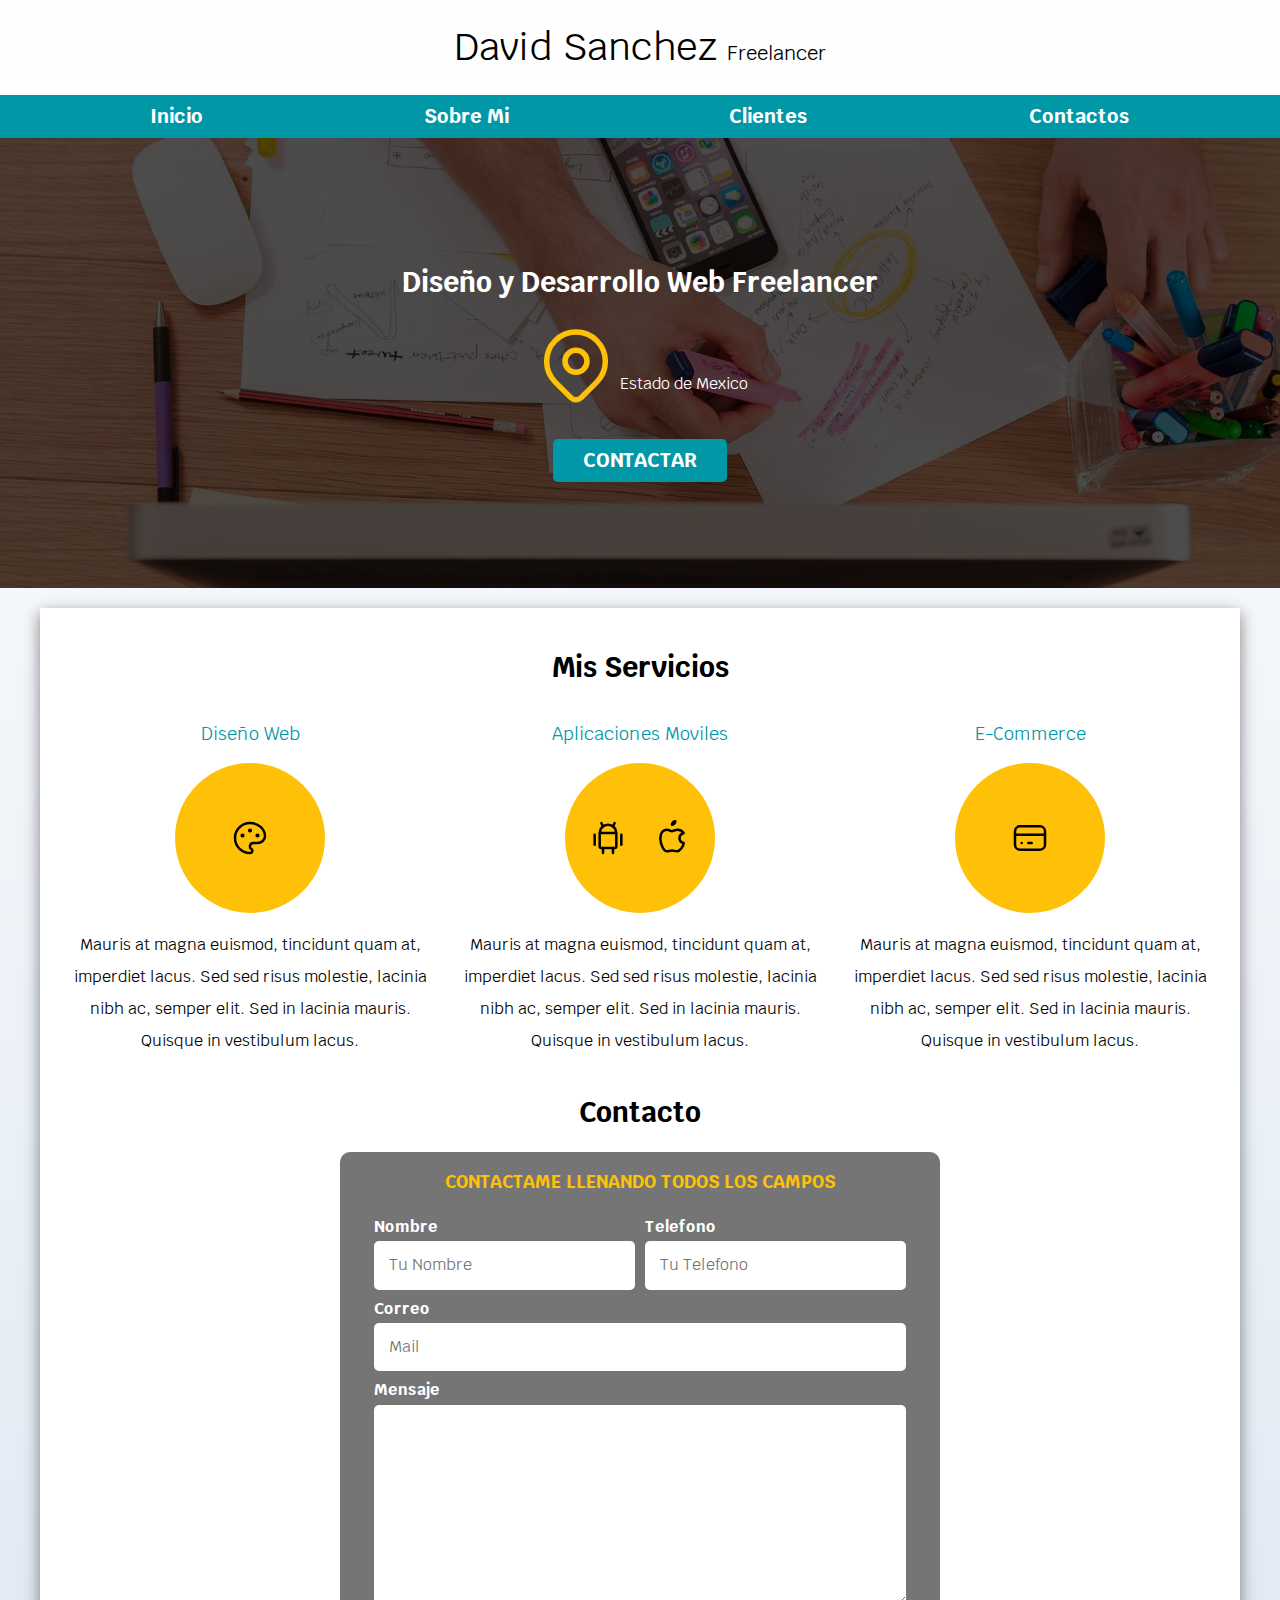
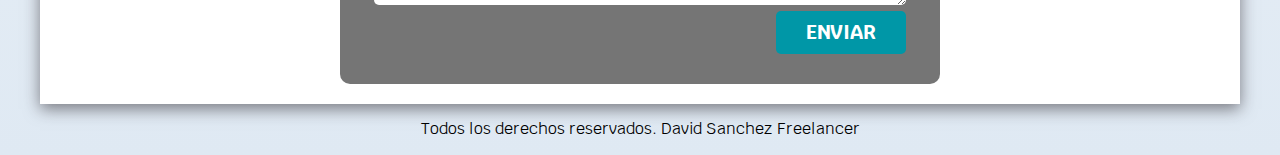
==== index.html @ 64f80c21 "comienzo del portafolio" ====
<!DOCTYPE html>
<html lang="en">

<head>
    <meta charset="UTF-8">
    <meta name="viewport" content="width=device-width, initial-scale=1.0">
    <title>Programador Web Freelancer</title>
    <link rel="preload" href="css/normalize.css" as="style">
    <link rel="stylesheet" href="css/normalize.css">
    <link rel="preconnect" href="https://fonts.gstatic.com">
    <link href="https://fonts.googleapis.com/css2?family=Krub:wght@400;700&display=swap" rel="stylesheet">
    <link rel="preload" href="css/style.css" as="style">
    <link href="css/style.css" rel="stylesheet">


</head>

<body>
    <header>
        <h1 class="titulo">David Sanchez <span>Freelancer</span> </h1>

    </header>
    <div class="nav-bg">
        <nav class="navegacion-principal contenedor">

            <a href="#">Inicio</a>
            <a href="#">Sobre Mi</a>
            <a href="#">Clientes</a>
            <a href="#">Contactos</a>
        </nav>
    </div>


    <section class="hero">
        <div class="contenido-hero">

            <h2>Diseño y Desarrollo Web Freelancer</h2>
            <div class="ubicacion">

                <svg xmlns="http://www.w3.org/2000/svg" class="icon icon-tabler icon-tabler-map-pin" width="88" height="88" viewBox="0 0 24 24" stroke-width="1.5" stroke="#ffc107" fill="none" stroke-linecap="round" stroke-linejoin="round">
                    <path stroke="none" d="M0 0h24v24H0z" fill="none"/>
                    <circle cx="12" cy="11" r="3" />
                    <path d="M17.657 16.657l-4.243 4.243a2 2 0 0 1 -2.827 0l-4.244 -4.243a8 8 0 1 1 11.314 0z" />
                  </svg>
                <p>Estado de Mexico</p>
            </div>
            <a class="boton" href="#">Contactar</a>
        </div>
        <!--.contenido-hero-->

    </section>
    <main class="contenedor sombra">

        <h2>Mis Servicios</h2>
        <div class="servicios">

            <section class="servicio">
                <h3>Diseño Web</h3>
                <div class="iconos">

                    <svg xmlns="http://www.w3.org/2000/svg" class="icon icon-tabler icon-tabler-palette" width="40" height="40" viewBox="0 0 24 24" stroke-width="1.5" stroke="#000000" fill="none" stroke-linecap="round" stroke-linejoin="round">
                            <path stroke="none" d="M0 0h24v24H0z" fill="none"/>
                            <path d="M12 21a9 9 0 1 1 0 -18a9 8 0 0 1 9 8a4.5 4 0 0 1 -4.5 4h-2.5a2 2 0 0 0 -1 3.75a1.3 1.3 0 0 1 -1 2.25" />
                            <circle cx="7.5" cy="10.5" r=".5" fill="currentColor" />
                            <circle cx="12" cy="7.5" r=".5" fill="currentColor" />
                            <circle cx="16.5" cy="10.5" r=".5" fill="currentColor" />
                        </svg>
                </div>
                <p>Mauris at magna euismod, tincidunt quam at, imperdiet lacus. Sed sed risus molestie, lacinia nibh ac, semper elit. Sed in lacinia mauris. Quisque in vestibulum lacus.</p>

            </section>
            <section class="servicio">
                <h3>Aplicaciones Moviles</h3>
                <div class="iconos">

                    <svg xmlns="http://www.w3.org/2000/svg" class="icon icon-tabler icon-tabler-brand-android" width="40" height="40" viewBox="0 0 24 24" stroke-width="1.5" stroke="#000000" fill="none" stroke-linecap="round" stroke-linejoin="round">
                            <path stroke="none" d="M0 0h24v24H0z" fill="none"/>
                            <line x1="4" y1="10" x2="4" y2="16" />
                            <line x1="20" y1="10" x2="20" y2="16" />
                            <path d="M7 9h10v8a1 1 0 0 1 -1 1h-8a1 1 0 0 1 -1 -1v-8a5 5 0 0 1 10 0" />
                            <line x1="8" y1="3" x2="9" y2="5" />
                            <line x1="16" y1="3" x2="15" y2="5" />
                            <line x1="9" y1="18" x2="9" y2="21" />
                            <line x1="15" y1="18" x2="15" y2="21" />
                          </svg>
                    <svg xmlns="http://www.w3.org/2000/svg" class="icon icon-tabler icon-tabler-brand-apple" width="40" height="40" viewBox="0 0 24 24" stroke-width="1.5" stroke="#000000" fill="none" stroke-linecap="round" stroke-linejoin="round">
                            <path stroke="none" d="M0 0h24v24H0z" fill="none"/>
                            <path d="M9 7c-3 0 -4 3 -4 5.5c0 3 2 7.5 4 7.5c1.088 -.046 1.679 -.5 3 -.5c1.312 0 1.5 .5 3 .5s4 -3 4 -5c-.028 -.01 -2.472 -.403 -2.5 -3c-.019 -2.17 2.416 -2.954 2.5 -3c-1.023 -1.492 -2.951 -1.963 -3.5 -2c-1.433 -.111 -2.83 1 -3.5 1c-.68 0 -1.9 -1 -3 -1z" />
                            <path d="M12 4a2 2 0 0 0 2 -2a2 2 0 0 0 -2 2" />
                          </svg>
                </div>
                <p>Mauris at magna euismod, tincidunt quam at, imperdiet lacus. Sed sed risus molestie, lacinia nibh ac, semper elit. Sed in lacinia mauris. Quisque in vestibulum lacus.</p>

            </section>
            <section class="servicio">

                <h3>E-Commerce</h3>
                <div class="iconos">

                    <svg xmlns="http://www.w3.org/2000/svg" class="icon icon-tabler icon-tabler-credit-card" width="40" height="40" viewBox="0 0 24 24" stroke-width="1.5" stroke="#000000" fill="none" stroke-linecap="round" stroke-linejoin="round">
                            <path stroke="none" d="M0 0h24v24H0z" fill="none"/>
                            <rect x="3" y="5" width="18" height="14" rx="3" />
                            <line x1="3" y1="10" x2="21" y2="10" />
                            <line x1="7" y1="15" x2="7.01" y2="15" />
                            <line x1="11" y1="15" x2="13" y2="15" />
                          </svg>
                </div>
                <p>Mauris at magna euismod, tincidunt quam at, imperdiet lacus. Sed sed risus molestie, lacinia nibh ac, semper elit. Sed in lacinia mauris. Quisque in vestibulum lacus.</p>
            </section>
        </div>
        <!--.servicios-->



        <section>
            <h2>Contacto</h2>
            <form class="formulario">
                <fieldset>
                    <legend>Contactame llenando todos los campos</legend>
                    <div class="contenedor-campos">

                        <div class="campo">
                            <label>Nombre</label>
                            <input class="input-text" type="text" placeholder="Tu Nombre">

                        </div>
                        <div class="campo">

                            <label>Telefono</label>
                            <input class="input-text" type="tel" placeholder="Tu Telefono">
                        </div>
                        <div class="campo">

                            <label>Correo</label>
                            <input class="input-text" type="email" placeholder="Mail">
                        </div>
                        <div class="campo">

                            <label>Mensaje</label>
                            <textarea class="input-text"></textarea>
                        </div>
                    </div>
                    <!--.contendor-campos-->
                    <div class="flex alinear-derecha">

                        <input class="boton w-sm-100" type="submit" value="Enviar">
                    </div>
                </fieldset>
            </form>
        </section>
    </main>
    <footer class="footer">

        <p>Todos los derechos reservados. David Sanchez Freelancer</p>
    </footer>
</body>

</html>
---- css/style.css ----
:root {
    --blanco: #ffffff;
    --oscuro: #212121;
    --primario: #ffc107;
    --secundario: #0097a7;
    --gris: #757575;
    --grisClaro: #dfe9f3;
}


/* Globales */

html {
    font-size: 62.5%;
    /* hack para box model */
    box-sizing: border-box;
    scroll-snap-type: y mandatory;
}


/* Scroll snap */

.servicios,
.navegacion-principal,
.formulario {
    scroll-snap-align: center;
    scroll-snap-stop: always;
}

*,
*:before,
*:after {
    box-sizing: inherit;
}

body {
    /* 1 rem = 10px*/
    font-size: 16px;
    font-family: 'Krub', sans-serif;
    background-image: linear-gradient(to top, var(--grisClaro) 0%, var(--blanco) 100%)
}

.contenedor {
    max-width: 120rem;
    margin: 0 auto;
}

.boton {
    background-color: var(--secundario);
    color: var(--blanco);
    padding: 1rem 3rem;
    margin-top: 3rem;
    font-size: 2rem;
    text-decoration: none;
    text-transform: uppercase;
    font-weight: bold;
    border-radius: 0.5rem;
    width: 90%;
    text-align: center;
    border: none;
}

@media (min-width: 768px) {
    .boton {
        width: auto;
    }
}

.boton:hover {
    cursor: pointer;
}

.sombra {
    -webkit-box-shadow: 0px 5px 15px 0px rgba(41, 35, 41, 0.56);
    -moz-box-shadow: 0px 5px 15px 0px rgba(41, 35, 41, 0.56);
    box-shadow: 0px 5px 15px 0px rgba(41, 35, 41, 0.56);
    background-color: var(--blanco);
    padding: 2rem;
}


/* Tipografia */

h1 {
    font-size: 3.8rem;
}

h2 {
    font-size: 2.8rem;
}

h3 {
    font-size: 1.8rem;
}

h1,
h2,
h3 {
    text-align: center;
}


/* Titulos */

.titulo {
    font-weight: 400;
}

.titulo span {
    font-size: 2rem;
}

@media (min-width: 768px) {
    .boton {
        width: auto;
    }
}


/* Utilidades */

.w-sm-100 {
    width: 100%;
}

@media (min-width: 768px) {
    .w-sm-100 {
        width: auto;
    }
}

.flex {
    display: flex;
}

.alinear-derecha {
    justify-content: flex-end;
}


/* Navegacion principal */

.nav-bg {
    background-color: var(--secundario);
}

.navegacion-principal {
    display: flex;
    flex-direction: column;
}

@media (min-width: 768px) {
    .navegacion-principal {
        flex-direction: row;
        justify-content: space-around;
    }
}

.navegacion-principal a {
    display: block;
    text-align: center;
    color: var(--blanco);
    text-decoration: none;
    font-size: 2rem;
    font-weight: 700;
    padding: 1rem;
}

.navegacion-principal a:hover {
    background-color: var(--primario);
    color: var(--oscuro);
}


/*HERO*/

.hero {
    background-image: url(../img/hero.jpg);
    background-repeat: no-repeat;
    background-size: cover;
    height: 45rem;
    /* padding: 2rem; */
    position: relative;
    margin-bottom: 2rem;
}

.contenido-hero {
    position: absolute;
    background-color: rgba(0, 0, 0, 0.7);
    width: 100%;
    height: 100%;
    display: flex;
    flex-direction: column;
    align-items: center;
    justify-content: center;
}

.contenido-hero h2,
.contenido-hero p {
    color: var(--blanco);
}

.contenido-hero .ubicacion {
    display: flex;
    align-items: flex-end;
}


/* Servicios */

@media (min-width: 768px) {
    .servicios {
        display: grid;
        grid-template-columns: repeat(3, 1fr);
        column-gap: 1rem;
    }
}

.servicio {
    display: flex;
    flex-direction: column;
    align-items: center;
}

.servicio h3 {
    color: var(--secundario);
    font-weight: normal;
}

.servicio p {
    line-height: 2;
    text-align: center;
}

.servicios .iconos {
    height: 15rem;
    width: 15rem;
    background-color: var(--primario);
    border-radius: 50%;
    display: flex;
    justify-content: space-evenly;
    align-items: center;
}


/* Contacto */

.formulario {
    background-color: var(--gris);
    /*usa el valor mas pequeño*/
    width: min(60rem, 100%);
    margin: 0 auto;
    padding: 2rem;
    border-radius: 1rem;
}

.formulario fieldset {
    border: none;
}

.formulario legend {
    text-align: center;
    font-size: 1.8rem;
    text-transform: uppercase;
    font-weight: 700;
    margin-bottom: 2rem;
    color: var(--primario);
}

@media (min-width: 768px) {
    .contenedor-campos {
        display: grid;
        grid-template-columns: repeat(2, 1fr);
        grid-template-rows: auto auto 20rem;
        column-gap: 1rem;
    }
    .campo:nth-child(3),
    .campo:nth-child(4) {
        grid-column: 1 / 3;
    }
}

.campo {
    margin-bottom: 1rem;
}

.campo label {
    color: var(--blanco);
    font-weight: bold;
    margin-bottom: 0.5rem;
    display: block;
}

.campo textarea {
    height: 20rem;
}

.input-text {
    width: 100%;
    border: none;
    padding: 1.5rem;
    border-radius: 0.5rem;
}


/* .enviar .boton {
    width: 100%;
} */


/* footer */

.footer {
    text-align: center;
}
---- css/style.css ----
:root {
    --blanco: #ffffff;
    --oscuro: #212121;
    --primario: #ffc107;
    --secundario: #0097a7;
    --gris: #757575;
    --grisClaro: #dfe9f3;
}


/* Globales */

html {
    font-size: 62.5%;
    /* hack para box model */
    box-sizing: border-box;
    scroll-snap-type: y mandatory;
}


/* Scroll snap */

.servicios,
.navegacion-principal,
.formulario {
    scroll-snap-align: center;
    scroll-snap-stop: always;
}

*,
*:before,
*:after {
    box-sizing: inherit;
}

body {
    /* 1 rem = 10px*/
    font-size: 16px;
    font-family: 'Krub', sans-serif;
    background-image: linear-gradient(to top, var(--grisClaro) 0%, var(--blanco) 100%)
}

.contenedor {
    max-width: 120rem;
    margin: 0 auto;
}

.boton {
    background-color: var(--secundario);
    color: var(--blanco);
    padding: 1rem 3rem;
    margin-top: 3rem;
    font-size: 2rem;
    text-decoration: none;
    text-transform: uppercase;
    font-weight: bold;
    border-radius: 0.5rem;
    width: 90%;
    text-align: center;
    border: none;
}

@media (min-width: 768px) {
    .boton {
        width: auto;
    }
}

.boton:hover {
    cursor: pointer;
}

.sombra {
    -webkit-box-shadow: 0px 5px 15px 0px rgba(41, 35, 41, 0.56);
    -moz-box-shadow: 0px 5px 15px 0px rgba(41, 35, 41, 0.56);
    box-shadow: 0px 5px 15px 0px rgba(41, 35, 41, 0.56);
    background-color: var(--blanco);
    padding: 2rem;
}


/* Tipografia */

h1 {
    font-size: 3.8rem;
}

h2 {
    font-size: 2.8rem;
}

h3 {
    font-size: 1.8rem;
}

h1,
h2,
h3 {
    text-align: center;
}


/* Titulos */

.titulo {
    font-weight: 400;
}

.titulo span {
    font-size: 2rem;
}

@media (min-width: 768px) {
    .boton {
        width: auto;
    }
}


/* Utilidades */

.w-sm-100 {
    width: 100%;
}

@media (min-width: 768px) {
    .w-sm-100 {
        width: auto;
    }
}

.flex {
    display: flex;
}

.alinear-derecha {
    justify-content: flex-end;
}


/* Navegacion principal */

.nav-bg {
    background-color: var(--secundario);
}

.navegacion-principal {
    display: flex;
    flex-direction: column;
}

@media (min-width: 768px) {
    .navegacion-principal {
        flex-direction: row;
        justify-content: space-around;
    }
}

.navegacion-principal a {
    display: block;
    text-align: center;
    color: var(--blanco);
    text-decoration: none;
    font-size: 2rem;
    font-weight: 700;
    padding: 1rem;
}

.navegacion-principal a:hover {
    background-color: var(--primario);
    color: var(--oscuro);
}


/*HERO*/

.hero {
    background-image: url(../img/hero.jpg);
    background-repeat: no-repeat;
    background-size: cover;
    height: 45rem;
    /* padding: 2rem; */
    position: relative;
    margin-bottom: 2rem;
}

.contenido-hero {
    position: absolute;
    background-color: rgba(0, 0, 0, 0.7);
    width: 100%;
    height: 100%;
    display: flex;
    flex-direction: column;
    align-items: center;
    justify-content: center;
}

.contenido-hero h2,
.contenido-hero p {
    color: var(--blanco);
}

.contenido-hero .ubicacion {
    display: flex;
    align-items: flex-end;
}


/* Servicios */

@media (min-width: 768px) {
    .servicios {
        display: grid;
        grid-template-columns: repeat(3, 1fr);
        column-gap: 1rem;
    }
}

.servicio {
    display: flex;
    flex-direction: column;
    align-items: center;
}

.servicio h3 {
    color: var(--secundario);
    font-weight: normal;
}

.servicio p {
    line-height: 2;
    text-align: center;
}

.servicios .iconos {
    height: 15rem;
    width: 15rem;
    background-color: var(--primario);
    border-radius: 50%;
    display: flex;
    justify-content: space-evenly;
    align-items: center;
}


/* Contacto */

.formulario {
    background-color: var(--gris);
    /*usa el valor mas pequeño*/
    width: min(60rem, 100%);
    margin: 0 auto;
    padding: 2rem;
    border-radius: 1rem;
}

.formulario fieldset {
    border: none;
}

.formulario legend {
    text-align: center;
    font-size: 1.8rem;
    text-transform: uppercase;
    font-weight: 700;
    margin-bottom: 2rem;
    color: var(--primario);
}

@media (min-width: 768px) {
    .contenedor-campos {
        display: grid;
        grid-template-columns: repeat(2, 1fr);
        grid-template-rows: auto auto 20rem;
        column-gap: 1rem;
    }
    .campo:nth-child(3),
    .campo:nth-child(4) {
        grid-column: 1 / 3;
    }
}

.campo {
    margin-bottom: 1rem;
}

.campo label {
    color: var(--blanco);
    font-weight: bold;
    margin-bottom: 0.5rem;
    display: block;
}

.campo textarea {
    height: 20rem;
}

.input-text {
    width: 100%;
    border: none;
    padding: 1.5rem;
    border-radius: 0.5rem;
}


/* .enviar .boton {
    width: 100%;
} */


/* footer */

.footer {
    text-align: center;
}
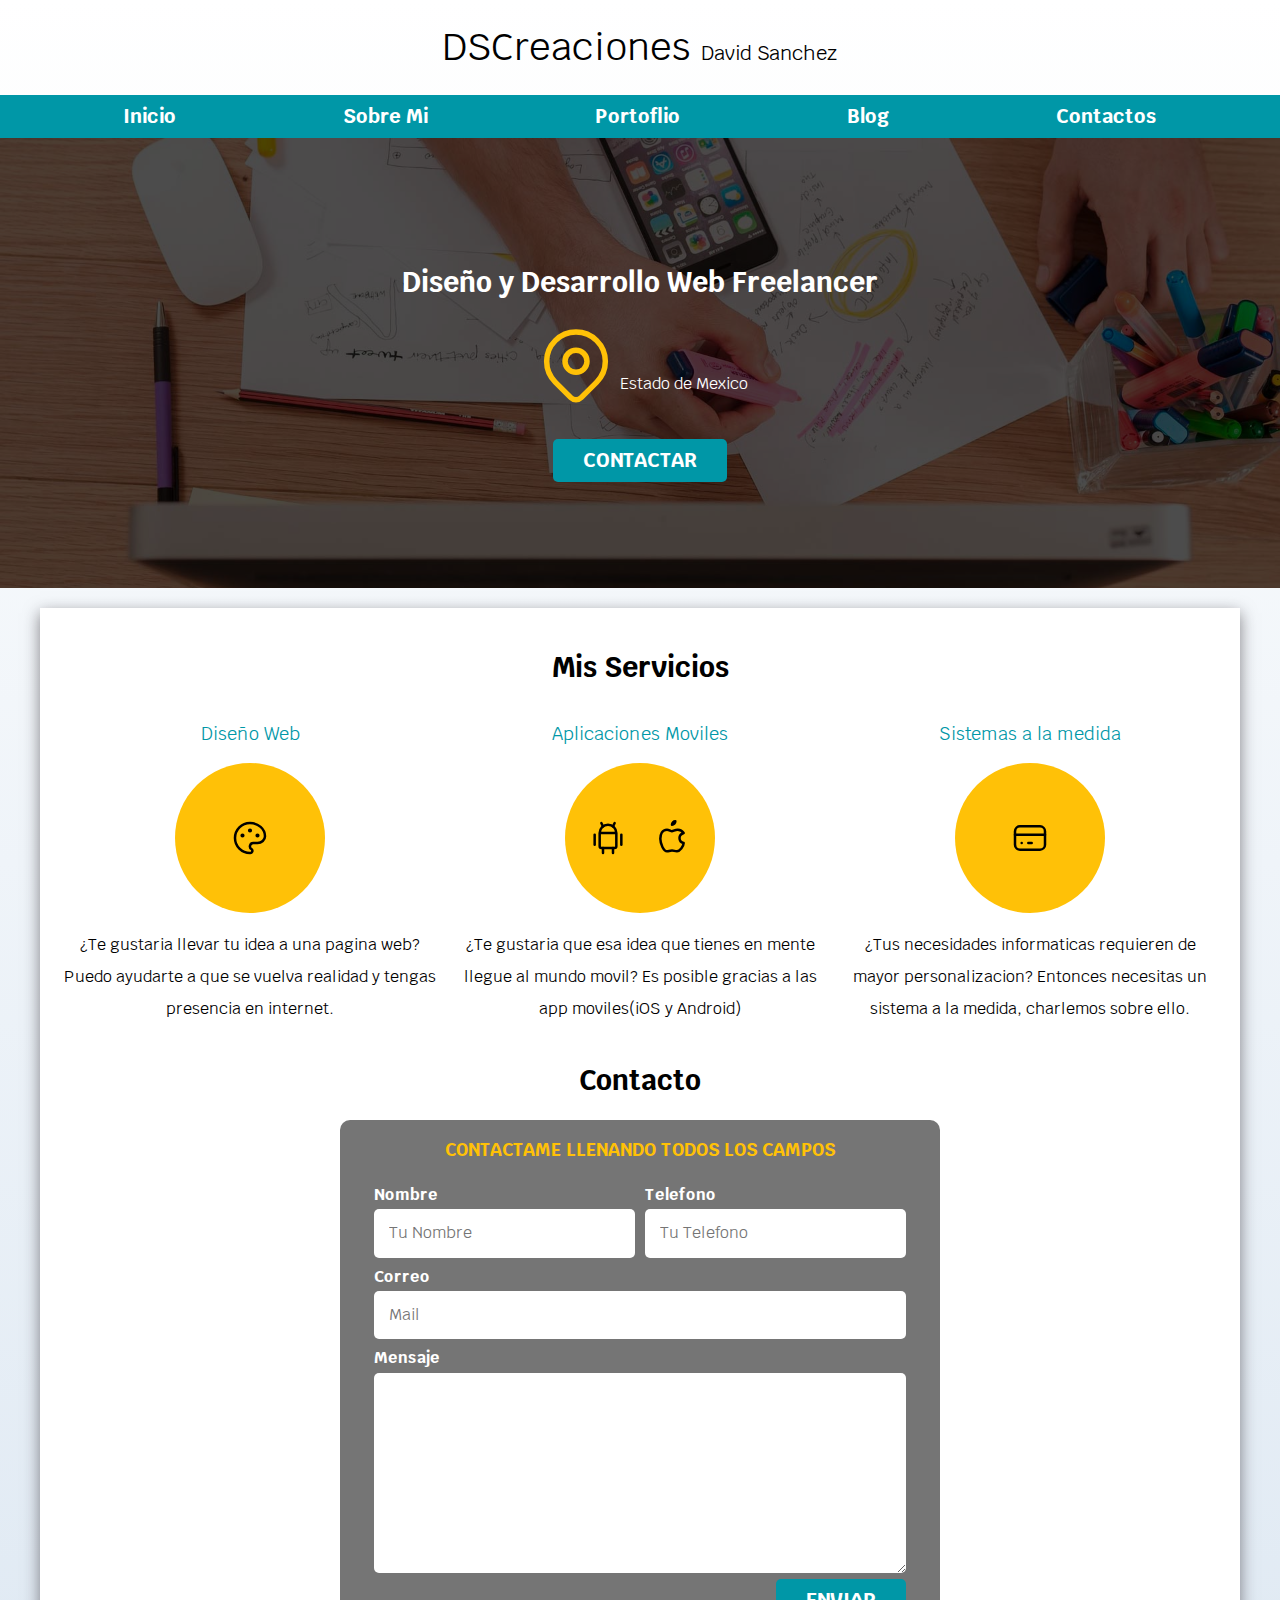
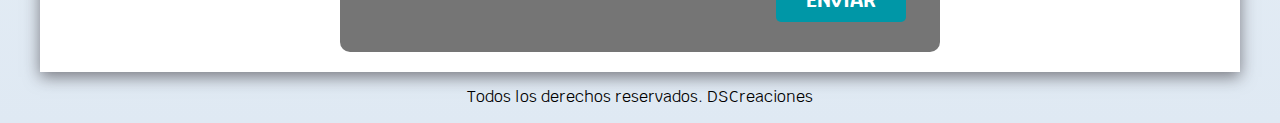
==== commit 6cf3b93e: "home cambiado en textos" ====
--- a/index.html
+++ b/index.html
@@ -17,7 +17,7 @@
 
 <body>
     <header>
-        <h1 class="titulo">David Sanchez <span>Freelancer</span> </h1>
+        <h1 class="titulo">DSCreaciones <span>David Sanchez</span> </h1>
 
     </header>
     <div class="nav-bg">
@@ -25,7 +25,8 @@
 
             <a href="#">Inicio</a>
             <a href="#">Sobre Mi</a>
-            <a href="#">Clientes</a>
+            <a href="#">Portoflio</a>
+            <a href="#">Blog</a>
             <a href="#">Contactos</a>
         </nav>
     </div>
@@ -66,7 +67,7 @@
                             <circle cx="16.5" cy="10.5" r=".5" fill="currentColor" />
                         </svg>
                 </div>
-                <p>Mauris at magna euismod, tincidunt quam at, imperdiet lacus. Sed sed risus molestie, lacinia nibh ac, semper elit. Sed in lacinia mauris. Quisque in vestibulum lacus.</p>
+                <p>¿Te gustaria llevar tu idea a una pagina web? Puedo ayudarte a que se vuelva realidad y tengas presencia en internet.</p>
 
             </section>
             <section class="servicio">
@@ -89,12 +90,12 @@
                             <path d="M12 4a2 2 0 0 0 2 -2a2 2 0 0 0 -2 2" />
                           </svg>
                 </div>
-                <p>Mauris at magna euismod, tincidunt quam at, imperdiet lacus. Sed sed risus molestie, lacinia nibh ac, semper elit. Sed in lacinia mauris. Quisque in vestibulum lacus.</p>
+                <p>¿Te gustaria que esa idea que tienes en mente llegue al mundo movil? Es posible gracias a las app moviles(iOS y Android)</p>
 
             </section>
             <section class="servicio">
 
-                <h3>E-Commerce</h3>
+                <h3>Sistemas a la medida</h3>
                 <div class="iconos">
 
                     <svg xmlns="http://www.w3.org/2000/svg" class="icon icon-tabler icon-tabler-credit-card" width="40" height="40" viewBox="0 0 24 24" stroke-width="1.5" stroke="#000000" fill="none" stroke-linecap="round" stroke-linejoin="round">
@@ -105,7 +106,7 @@
                             <line x1="11" y1="15" x2="13" y2="15" />
                           </svg>
                 </div>
-                <p>Mauris at magna euismod, tincidunt quam at, imperdiet lacus. Sed sed risus molestie, lacinia nibh ac, semper elit. Sed in lacinia mauris. Quisque in vestibulum lacus.</p>
+                <p>¿Tus necesidades informaticas requieren de mayor personalizacion? Entonces necesitas un sistema a la medida, charlemos sobre ello.</p>
             </section>
         </div>
         <!--.servicios-->
@@ -151,7 +152,7 @@
     </main>
     <footer class="footer">
 
-        <p>Todos los derechos reservados. David Sanchez Freelancer</p>
+        <p>Todos los derechos reservados. DSCreaciones</p>
     </footer>
 </body>
 
